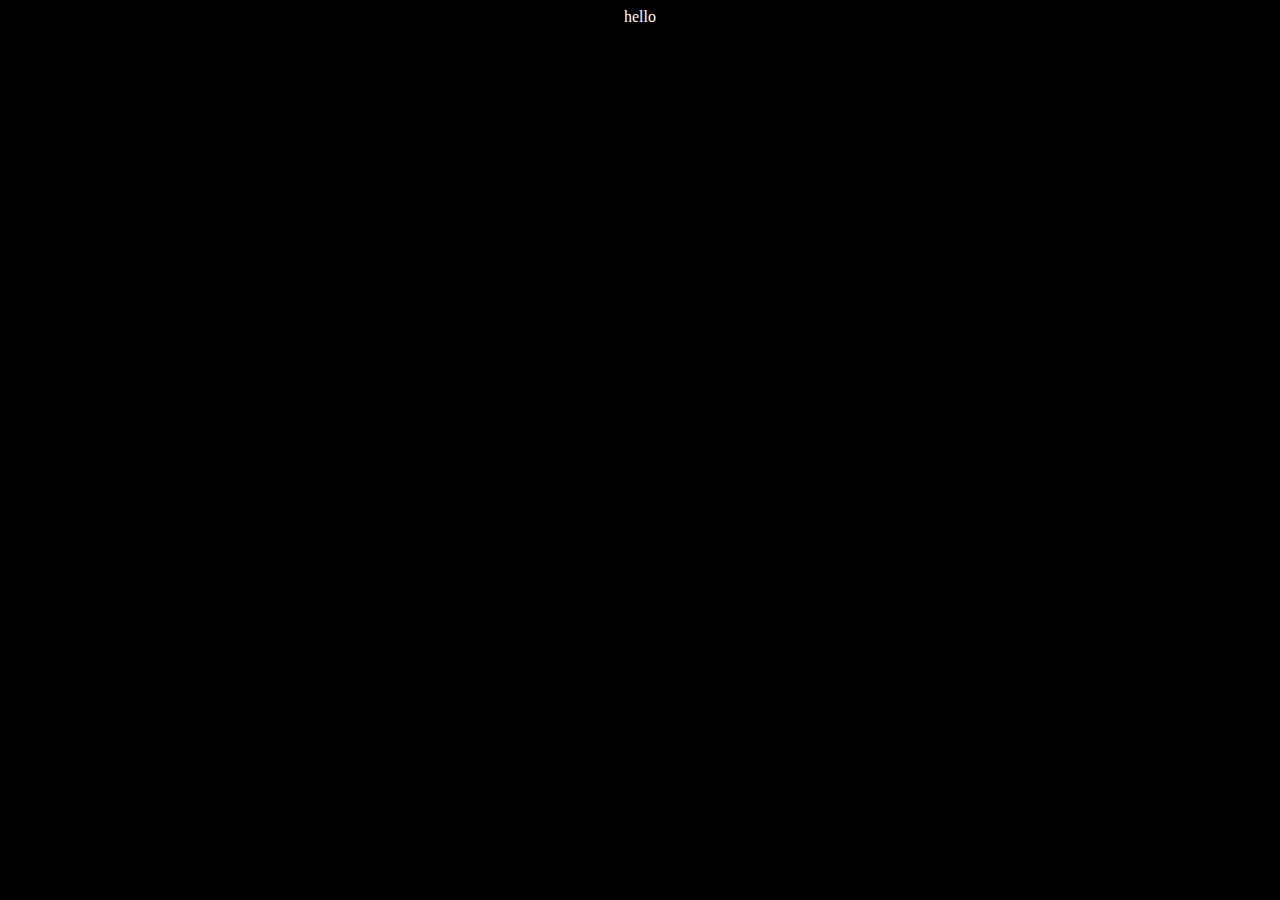
==== index.html @ 7979d2df "readme file updated" ====
<!DOCTYPE html>
<html lang="en">
<head>
    <meta charset="UTF-8">
    <meta http-equiv="X-UA-Compatible" content="IE=edge">
    <meta name="viewport" content="width=device-width, initial-scale=1.0">
    <title>Document</title>
    <link rel="stylesheet" href="/SASS/style.css">
</head>
<body>
    hello
</body>
</html>
---- SASS/style.css ----
body {
  background-color: black;
  color: #fff;
  display: -webkit-box;
  display: -ms-flexbox;
  display: flex;
  -webkit-box-pack: center;
      -ms-flex-pack: center;
          justify-content: center;
  -webkit-box-align: end;
      -ms-flex-align: end;
          align-items: flex-end;
}
/*# sourceMappingURL=style.css.map */
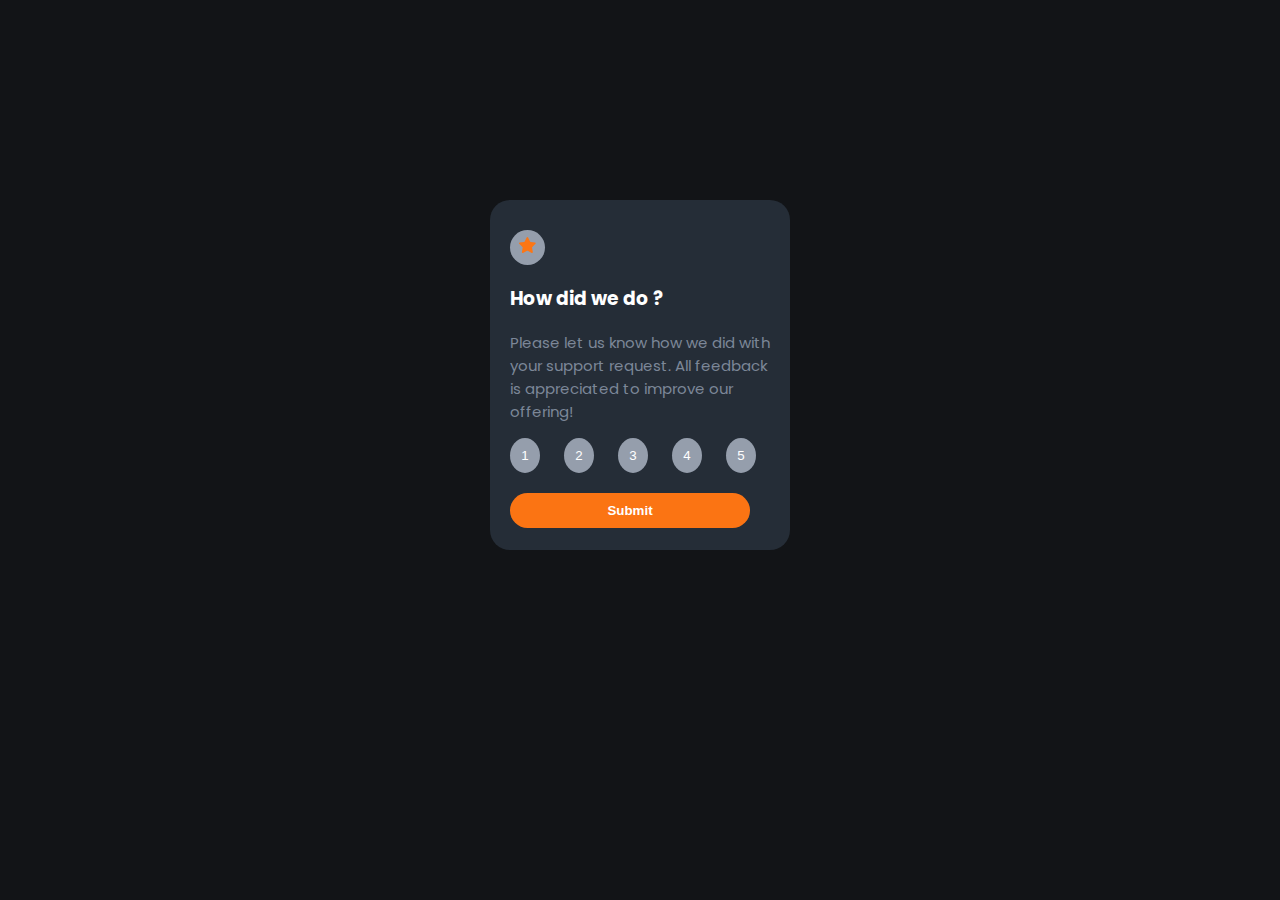
==== commit 3a9d5cef: "first phase completed" ====
--- a/index.html
+++ b/index.html
@@ -1,13 +1,39 @@
 <!DOCTYPE html>
 <html lang="en">
+
 <head>
     <meta charset="UTF-8">
     <meta http-equiv="X-UA-Compatible" content="IE=edge">
     <meta name="viewport" content="width=device-width, initial-scale=1.0">
     <title>Document</title>
     <link rel="stylesheet" href="/SASS/style.css">
+    <link rel="preconnect" href="https://fonts.googleapis.com">
+    <link rel="preconnect" href="https://fonts.gstatic.com" crossorigin>
+    <link
+        href="https://fonts.googleapis.com/css2?family=Montserrat+Alternates:wght@100;300;500&family=Poppins:ital,wght@0,100;0,200;0,300;0,400;0,500;0,600;0,700;1,100;1,200;1,300;1,400;1,500&display=swap"
+        rel="stylesheet">
+
 </head>
+
 <body>
-    hello
+    <div class="container">
+        <div class="star">
+            <img src="/images/icon-star.svg" alt="star">
+        </div>
+        <h3>How did we do ?</h3>
+        <p>Please let us know how we did with your support request. All feedback is appreciated to improve our offering!
+        </p>
+        <span class="spn">
+            <button class="num">1</button>
+            <button class="num">2</button>
+            <button class="num">3</button>
+            <button class="num">4</button>
+            <button class="num">5</button>
+        </span>
+        <div class="sbtHold">
+            <button class="sbtBtn">Submit</button>
+        </div>
+    </div>
 </body>
+
 </html>--- a/SASS/style.css
+++ b/SASS/style.css
@@ -1,14 +1,67 @@
 body {
-  background-color: black;
-  color: #fff;
-  display: -webkit-box;
-  display: -ms-flexbox;
-  display: flex;
-  -webkit-box-pack: center;
-      -ms-flex-pack: center;
-          justify-content: center;
-  -webkit-box-align: end;
-      -ms-flex-align: end;
-          align-items: flex-end;
+  font-family: "Poppins", sans-serif;
+  background-color: #121417;
+  margin-top: 200px;
+}
+
+body .container {
+  background-color: #252d37;
+  border-radius: 20px;
+  height: 320px;
+  padding-top: 30px;
+  width: 300px;
+  margin: auto;
+}
+
+body .star {
+  width: 25px;
+  background-color: #959eac;
+  text-align: center;
+  border-radius: 100%;
+  padding: 5px;
+  margin-left: 20px;
+  margin-right: 20px;
+}
+
+body h3 {
+  color: white;
+  font-weight: 700;
+  margin-left: 20px;
+  margin-right: 20px;
+}
+
+body p {
+  color: #7c8798;
+  font-size: 15px;
+  margin-left: 20px;
+  margin-right: 20px;
+}
+
+.num {
+  width: 30px;
+  background-color: #959eac;
+  border-radius: 100%;
+  padding: 10px;
+  color: white;
+  border: none;
+  margin-left: 20px;
+  -ms-flex-pack: distribute;
+      justify-content: space-around;
+}
+
+.sbtHold {
+  padding-top: 20px;
+}
+
+.sbtBtn {
+  background-color: #fb7413;
+  color: white;
+  width: 240px;
+  border: none;
+  padding: 10px;
+  border-radius: 30px;
+  margin-left: 20px;
+  margin-right: 20px;
+  font-weight: 700;
 }
 /*# sourceMappingURL=style.css.map */